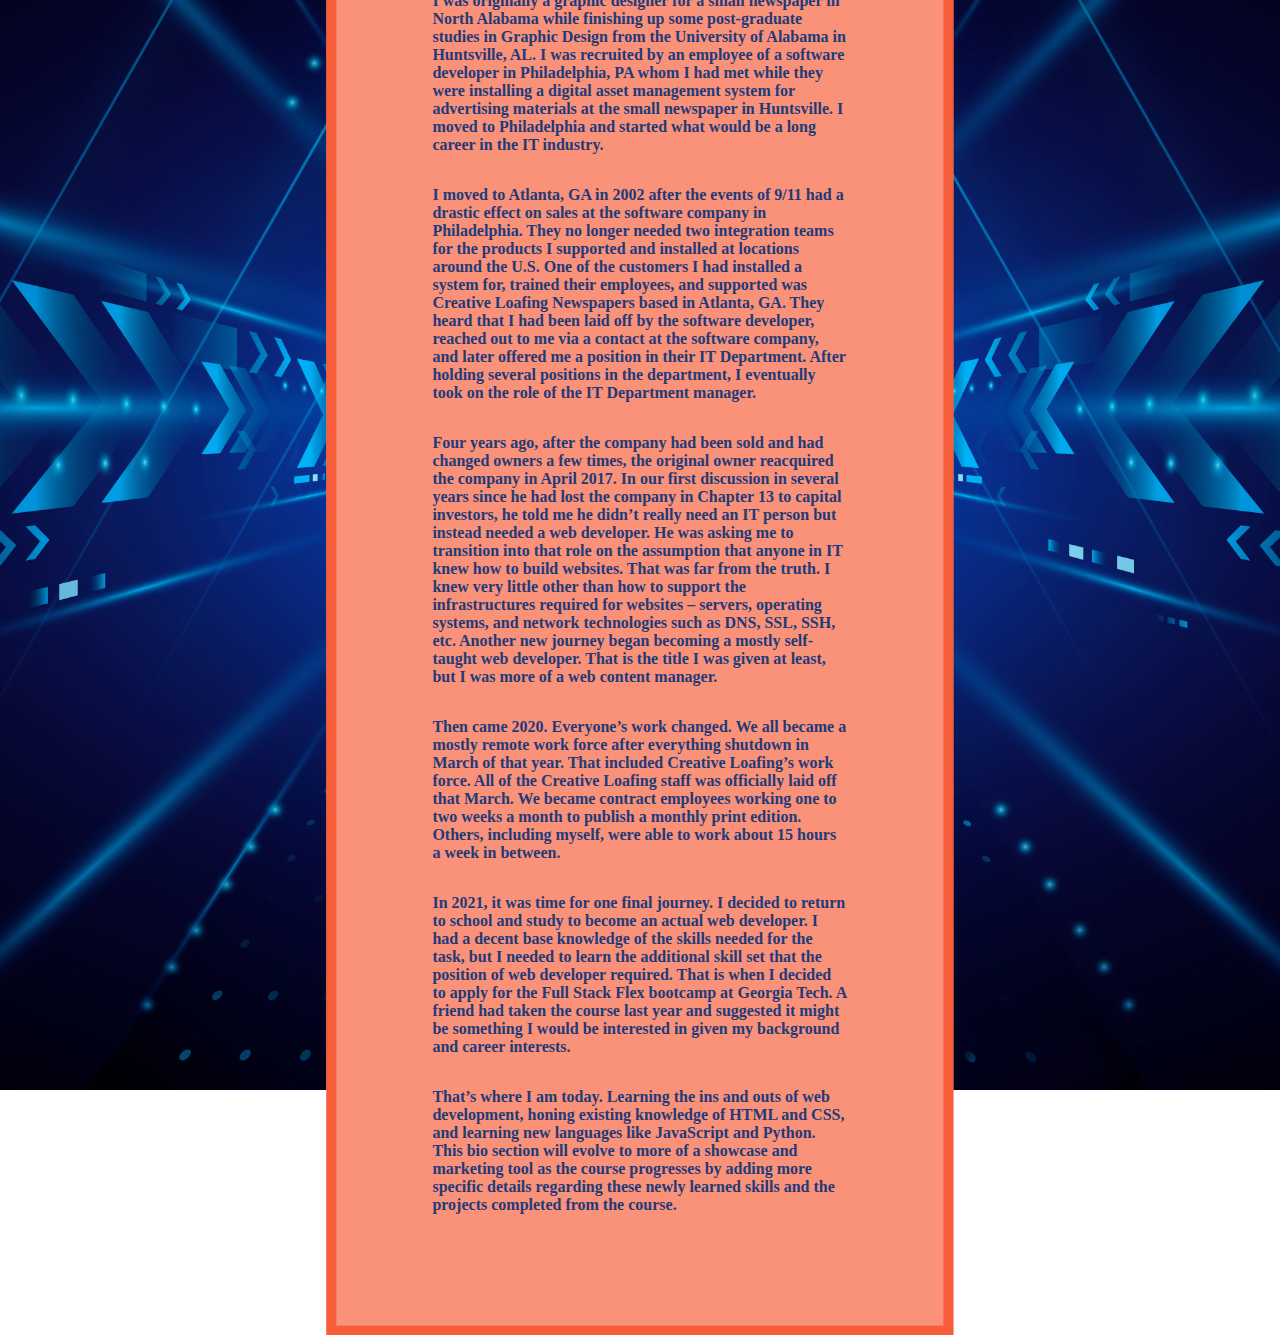
==== bio-page.html @ 69666743 "Updated the About Me section with bio content and link to bio-page.html that was also added" ====
<!DOCTYPE html>
<!--[if lt IE 7]>      <html class="no-js lt-ie9 lt-ie8 lt-ie7"> <![endif]-->
<!--[if IE 7]>         <html class="no-js lt-ie9 lt-ie8"> <![endif]-->
<!--[if IE 8]>         <html class="no-js lt-ie9"> <![endif]-->
<!--[if gt IE 8]>      <html class="no-js"> <!--<![endif]-->
<html>

<head>
    <meta charset="utf-8">
    <meta http-equiv="X-UA-Compatible" content="IE=edge">
    <title></title>
    <meta name="description" content="">
    <meta name="viewport" content="width=device-width, initial-scale=1">
    <link rel="stylesheet" href="./assets/css/style.css">
</head>

<body>
    <main>
        <article class="biopage">
            <h2>About Me</h2>
            <p>I’m James Harris and I am a web developer in Atlanta, GA.</p>
            <p>I have approximately 20 years of experience in the Information Technology field with software companies
                and publishing companies for magazines and newspapers.</p>
            <p>I was originally a graphic designer for a small newspaper in North Alabama while finishing up some
                post-graduate studies in Graphic Design from the University of Alabama in Huntsville, AL. I was
                recruited by an employee of a software developer in Philadelphia, PA whom I had met while they were
                installing a digital asset management system for advertising materials at the small newspaper in
                Huntsville. I moved to Philadelphia and started what would be a long career in the IT industry.</p>
            <p>I moved to Atlanta, GA in 2002 after the events of 9/11 had a drastic effect on sales at the software
                company in Philadelphia. They no longer needed two integration teams for the products I supported and
                installed at locations around the U.S. One of the customers I had installed a system for, trained their
                employees, and supported was Creative Loafing Newspapers based in Atlanta, GA. They heard that I had
                been laid off by the software developer, reached out to me via a contact at the software company, and
                later offered me a position in their IT Department. After holding several positions in the department, I
                eventually took on the role of the IT Department manager.</p>
            <p>Four years ago, after the company had been sold and had changed owners a few times, the original owner
                reacquired the company in April 2017. In our first discussion in several years since he had lost the
                company in Chapter 13 to capital investors, he told me he didn’t really need an IT person but instead
                needed a web developer. He was asking me to transition into that role on the assumption that anyone in
                IT knew how to build websites. That was far from the truth. I knew very little other than how to support
                the infrastructures required for websites – servers, operating systems, and network technologies such as
                DNS, SSL, SSH, etc. Another new journey began becoming a mostly self-taught web developer. That is the
                title I was given at least, but I was more of a web content manager.</p>
            <p>Then came 2020. Everyone’s work changed. We all became a mostly remote work force after everything
                shutdown in March of that year. That included Creative Loafing’s work force. All of the Creative Loafing
                staff was officially laid off that March. We became contract employees working one to two weeks a month
                to publish a monthly print edition. Others, including myself, were able to work about 15 hours a week in
                between.</p>
            <p>In 2021, it was time for one final journey. I decided to return to school and study to become an actual
                web developer. I had a decent base knowledge of the skills needed for the task, but I needed to learn
                the additional skill set that the position of web developer required. That is when I decided to apply
                for the Full Stack Flex bootcamp at Georgia Tech. A friend had taken the course last year and suggested
                it might be something I would be interested in given my background and career interests.</p>
            <p>That’s where I am today. Learning the ins and outs of web development, honing existing knowledge of HTML
                and CSS, and learning new languages like JavaScript and Python. This bio section will evolve to more of
                a showcase and marketing tool as the course progresses by adding more specific details regarding these
                newly learned skills and the projects completed from the course.</p>
        </article>

    </main>

    <script src="" async defer></script>
</body>

</html>
---- assets/css/style.css ----
* {
    box-sizing: border-box;
}

/* HEADER STYLES */
header {
    display: flex;
    justify-content: space-between;
}

header h1{
    flex: 2 0 auto;
    font-family: Impact, Haettenschweiler, 'Arial Narrow Bold', sans-serif;
    font-size: 60px;
    color: #3255AD;
    text-align: center;
    padding: 24px 0 24px 0;
    background-color: white; 
    background-size: cover;
}
/* NAVBAR STYLES */
nav {
    display: flex;
}

/* Add a blue background color to the top navigation */
.topnav {
    flex: 1 0 auto;
    background-color: #3255AD;
    overflow: hidden;
}

/* Style the links inside the navigation bar and float right*/
.topnav a { 
  float: right;
  color: #f2f2f2;
  text-align: center;
  padding: 14px 16px;
  text-decoration: none;
  font-size: 17px;
}

/* Change the color of links on hover */
.topnav a:hover {
  background-color: #FA927A;
  color: #3255AD;
}

/* Add a color to the active/current link */
.topnav a.active {
  background-color: #4CAF50;
  color: white;
}

/* BODY BACKGROUND IMAGE STYLES */
body {
    flex: 1 0 auto;
    opacity:1;
	background-image:url(../images/erectangle_1.png);
    height: 100%;
    background-attachment: fixed;
	background-repeat:no-repeat;
	background-size: cover;
    background-position: center;
}

/* WORK SECTION STYLES */
main {
    flex: 1 0 auto;
    float: right;
    margin-right: 20px;
    margin-bottom: 20px;
    width: 65%;
    justify-content: space-between;
    align-items: center;
}

main h2 {
    flex: 1 0 auto;
    font-family: Verdana, Geneva, Tahoma, sans-serif;
    font-size: 60px;
    font-weight: bold;
    color: white;
}

main section {
    flex: 1 0 auto;
    float: right;
    width: 48.645%;
    margin: 10px;
    flex-direction: row;
    justify-content: space-between;
}

.app {
    flex: 1 0 auto;
    float: right;
    width: 100%;
    height: 400px;
    margin: 10px;
}

/* BACKGROUND IMAGES AND HEADER STYLES FOR WORK PANELS */

.html-css {
    display: flex;
    width: 98.5%;
    height: 400px;
    margin: 10px;
    background-image: url("../images/work_html-css.jpg");
    background-size: cover;
    background-position: center;
    border: solid 10px #4CAF50;
    align-items: center;
}

.html-css h3 {
    flex: 1 0 auto;
    font-family: Impact, Haettenschweiler, 'Arial Narrow Bold', sans-serif;
    font-size: 50px;
    text-shadow: 5px 5px 6px #000;
    color: white;
    text-align: center;
    align-items: center;
}

.html-css a {
    color: white;
}

.html-css a:hover {
    color: red;
}
.mern {
    display: flex;
    width: 96.5%;
    height: 300px;
    margin: 10px;
    background-image: url("../images/work_mernstack.jpg");
    background-size: cover;
    background-position: center;
    border: solid 10px #4CAF50;
    flex-direction: row;
    align-items: center;
}

.mern h3 {
    flex: 1 0 auto;
    font-family: Impact, Haettenschweiler, 'Arial Narrow Bold', sans-serif;
    font-size: 50px;
    text-shadow: 5px 5px 6px #000;
    color: white;
    text-align: center;
    align-items: center;

}

.javascript {
    display: flex;
    width: 96.5%;
    height: 300px;
    margin: 10px;
    background-image: url("../images/work_javascript.jpg");
    background-size: cover;
    background-position: center;
    border: solid 10px #4CAF50;
    flex-direction: row;
    align-items: center;
}

.javascript h3 {
    flex: 1 0 auto;
    font-family: Impact, Haettenschweiler, 'Arial Narrow Bold', sans-serif;
    font-size: 50px;
    text-shadow: 7px 7px 6px #000;
    color: white;
    text-align: center;
    align-items: center;
}

/* ASIDE STYLES */
 .wrap {
    flex: 1 0 auto;
    float: left;
    width: 32%;
    height: auto;
    margin-left: 25px;
    align-items: center;
}

.wrap h2{
    flex: 1 0 auto;
    font-family: Verdana, Geneva, Tahoma, sans-serif;
    font-size: 60px;
    font-weight: bold;
    color: white;
}

.wrap figure {
    flex: 1 0 auto ;
    color: #223a77;
    font-family: Georgia, 'Times New Roman', Times, serif;
    font-weight: bold;
    background: #FA927A;
    background-size: cover;
    float: inherit;
    border: solid 10px #f85d3a;
}

figcaption {
    display: flex;
    margin-left: 20px;
    font-family: Verdana, Geneva, Tahoma, sans-serif;
    color: black;
    font-weight: bold;
    font-size: 24px;
}

.wrap img {
    flex: 1 0 auto;
    max-width: 100%;
    margin: 20px;
    height: fit-content;
}

.wrap p {
    flex: 1 0 auto;
    float: left;
    margin-left: 20px;
    margin-right: 20px;
    margin-bottom: 15px;
    text-align: justify;
}

/* FOOTER STYLES */

footer {
    flex: 1 0 auto;
    background: #618DFA ;
    border: solid #3255AD 4px;
    padding: 10px;
    clear: both;
    font-family: 'Trebuchet MS', 'Lucida Sans Unicode', 'Lucida Grande', 'Lucida Sans', Arial, sans-serif;
    text-align: center;
}

footer a {
    color: #223a77;
}

footer a:hover {
    color: red;
}

footer p {
    flex: 1 0 auto;
    text-align: center;
}
/* BIO PAGE STYLES */

.biopage {
    display: flex;
    color: #223a77;
    font-family: Georgia, 'Times New Roman', Times, serif;
    font-weight: bold;
    background: #FA927A;
    background-size: cover;
    border: solid 10px #f85d3a;
    /* align-items: center; */
    justify-content: center;
    flex-direction: column;
    /* margin: 1em; */
    padding: 6em;
}

article {
        position: absolute;
        top: 50%;
        left:50%;
        right: 1%;
        /* margin-right: 10%; */
        transform: translate(-50%, -50%) }
}

article p {
   margin-bottom: 5px;
}
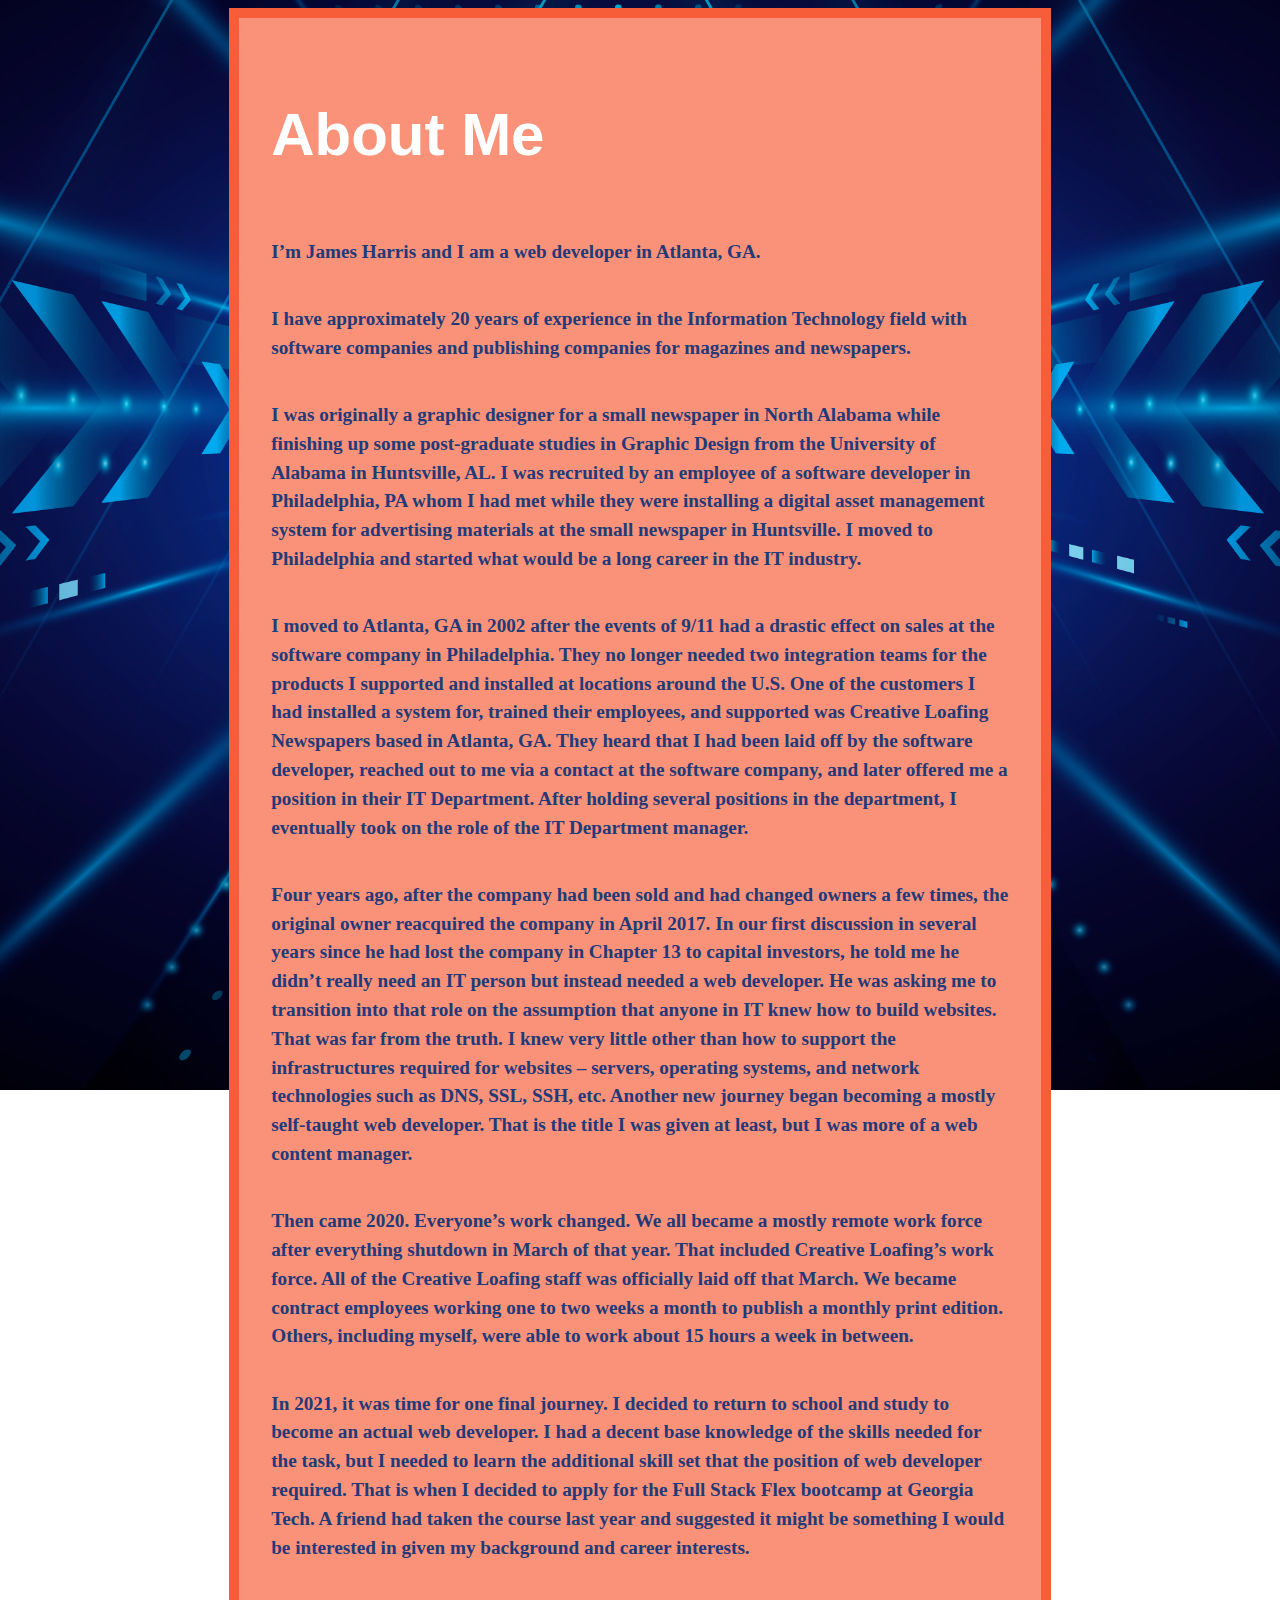
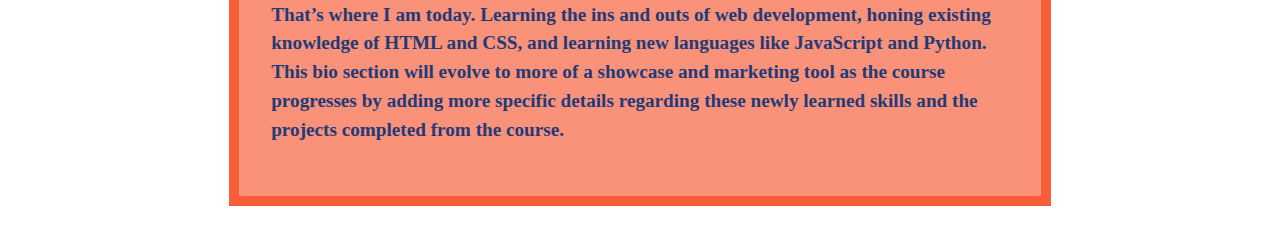
==== commit db782dd1: "Fixed the flex styling on the bio page" ====
--- a/bio-page.html
+++ b/bio-page.html
@@ -15,25 +15,25 @@
 </head>
 
 <body>
-    <main>
-        <article class="biopage">
+    <main class="flexcontainer">
+        <article >
             <h2>About Me</h2>
-            <p>I’m James Harris and I am a web developer in Atlanta, GA.</p>
-            <p>I have approximately 20 years of experience in the Information Technology field with software companies
+            <p class="biopage">I’m James Harris and I am a web developer in Atlanta, GA.</p>
+            <p class="biopage">I have approximately 20 years of experience in the Information Technology field with software companies
                 and publishing companies for magazines and newspapers.</p>
-            <p>I was originally a graphic designer for a small newspaper in North Alabama while finishing up some
+            <p class="biopage">I was originally a graphic designer for a small newspaper in North Alabama while finishing up some
                 post-graduate studies in Graphic Design from the University of Alabama in Huntsville, AL. I was
                 recruited by an employee of a software developer in Philadelphia, PA whom I had met while they were
                 installing a digital asset management system for advertising materials at the small newspaper in
                 Huntsville. I moved to Philadelphia and started what would be a long career in the IT industry.</p>
-            <p>I moved to Atlanta, GA in 2002 after the events of 9/11 had a drastic effect on sales at the software
+            <p class="biopage">I moved to Atlanta, GA in 2002 after the events of 9/11 had a drastic effect on sales at the software
                 company in Philadelphia. They no longer needed two integration teams for the products I supported and
                 installed at locations around the U.S. One of the customers I had installed a system for, trained their
                 employees, and supported was Creative Loafing Newspapers based in Atlanta, GA. They heard that I had
                 been laid off by the software developer, reached out to me via a contact at the software company, and
                 later offered me a position in their IT Department. After holding several positions in the department, I
                 eventually took on the role of the IT Department manager.</p>
-            <p>Four years ago, after the company had been sold and had changed owners a few times, the original owner
+            <p class="biopage">Four years ago, after the company had been sold and had changed owners a few times, the original owner
                 reacquired the company in April 2017. In our first discussion in several years since he had lost the
                 company in Chapter 13 to capital investors, he told me he didn’t really need an IT person but instead
                 needed a web developer. He was asking me to transition into that role on the assumption that anyone in
@@ -41,17 +41,17 @@
                 the infrastructures required for websites – servers, operating systems, and network technologies such as
                 DNS, SSL, SSH, etc. Another new journey began becoming a mostly self-taught web developer. That is the
                 title I was given at least, but I was more of a web content manager.</p>
-            <p>Then came 2020. Everyone’s work changed. We all became a mostly remote work force after everything
+            <p class="biopage">Then came 2020. Everyone’s work changed. We all became a mostly remote work force after everything
                 shutdown in March of that year. That included Creative Loafing’s work force. All of the Creative Loafing
                 staff was officially laid off that March. We became contract employees working one to two weeks a month
                 to publish a monthly print edition. Others, including myself, were able to work about 15 hours a week in
                 between.</p>
-            <p>In 2021, it was time for one final journey. I decided to return to school and study to become an actual
+            <p class="biopage">In 2021, it was time for one final journey. I decided to return to school and study to become an actual
                 web developer. I had a decent base knowledge of the skills needed for the task, but I needed to learn
                 the additional skill set that the position of web developer required. That is when I decided to apply
                 for the Full Stack Flex bootcamp at Georgia Tech. A friend had taken the course last year and suggested
                 it might be something I would be interested in given my background and career interests.</p>
-            <p>That’s where I am today. Learning the ins and outs of web development, honing existing knowledge of HTML
+            <p class="biopage">That’s where I am today. Learning the ins and outs of web development, honing existing knowledge of HTML
                 and CSS, and learning new languages like JavaScript and Python. This bio section will evolve to more of
                 a showcase and marketing tool as the course progresses by adding more specific details regarding these
                 newly learned skills and the projects completed from the course.</p>
--- a/assets/css/style.css
+++ b/assets/css/style.css
@@ -258,30 +258,52 @@
 }
 /* BIO PAGE STYLES */
 
+.flexcontainer {
+    display: flex;
+    justify-content: center;
+     align-items: center;
+     float: none;
+     margin-left: auto;
+     margin-right: auto;
+
+}
+article {
+    display: inline-flexbox;
+    background: #FA927A;
+    background-size: cover;
+    border: solid 10px #f85d3a;
+    align-items: center;
+    justify-content: center;
+    flex-direction: column;
+    max-height: fit-content;
+    padding: 2em;
+    margin: auto;
+    width: 100%;
+}
+
 .biopage {
-    display: flex;
+    display: inline-flex;
     color: #223a77;
     font-family: Georgia, 'Times New Roman', Times, serif;
     font-weight: bold;
-    background: #FA927A;
-    background-size: cover;
-    border: solid 10px #f85d3a;
-    /* align-items: center; */
+    font-size: 1.2em;
+    line-height: 1.5em;
+  
+}
+
+/* .biopage article {
+    display: flex;
+    position: absolute;
+    align-items: center;
     justify-content: center;
-    flex-direction: column;
-    /* margin: 1em; */
-    padding: 6em;
-}
-
-article {
-        position: absolute;
-        top: 50%;
-        left:50%;
-        right: 1%;
-        /* margin-right: 10%; */
-        transform: translate(-50%, -50%) }
-}
-
-article p {
-   margin-bottom: 5px;
+    /* top: 50%;
+    left:50%;
+    right: 1%;
+    transform: translate(-50%, -50%) */
+} */
+
+.biopage article p {
+    display: inline-flex;
+    flex: 2 0 auto;
+    max-block-size: 80%;
 }